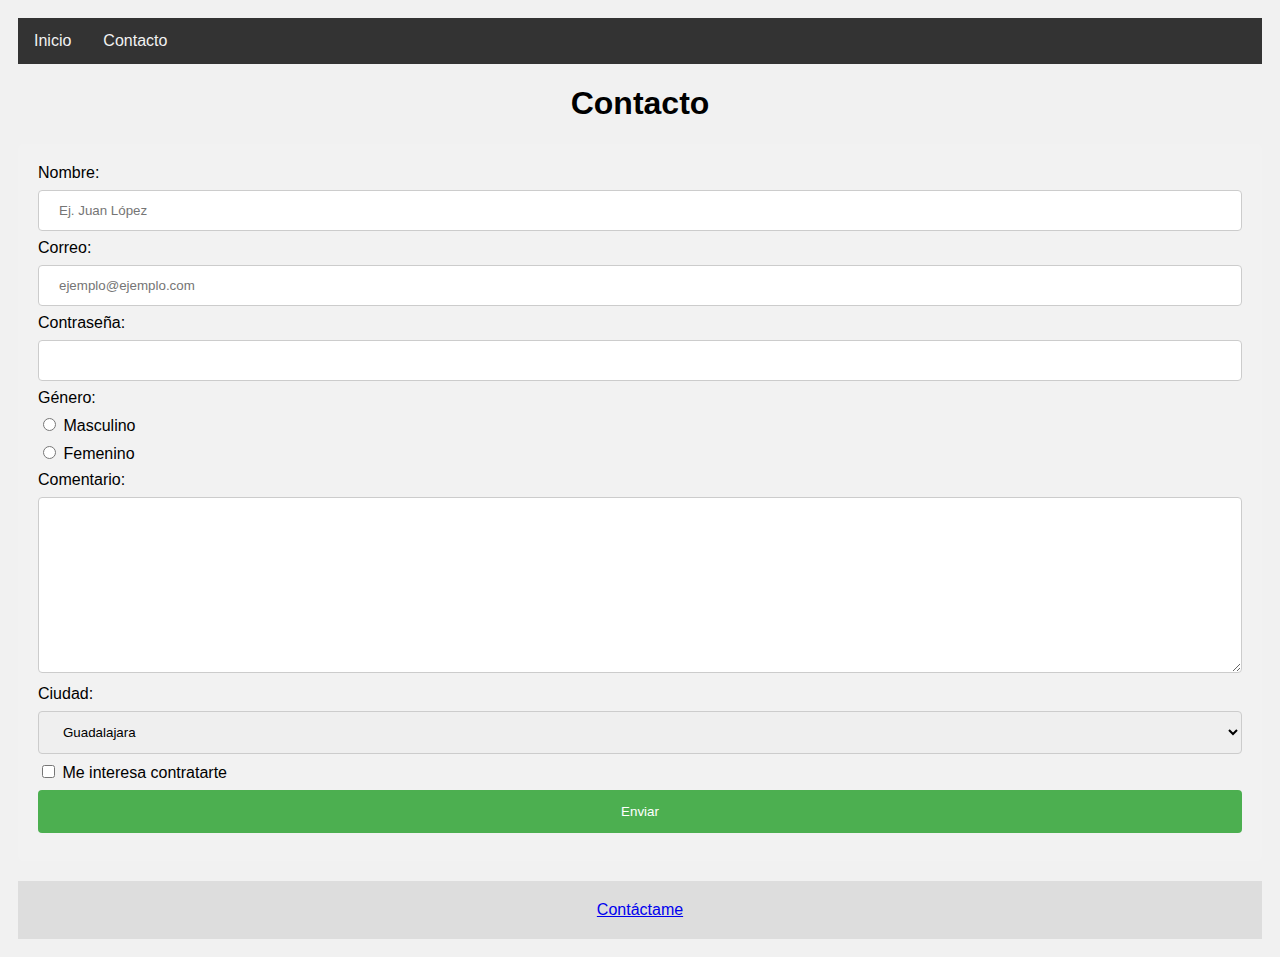
==== formulario.html @ 0d5ede7b "Primer commit" ====
<!DOCTYPE html>
<html lang="es">

<head>
    <meta charset="UTF-8">
    <meta http-equiv="X-UA-Compatible" content="IE=edge">
    <meta name="viewport" content="width=device-width, initial-scale=1.0">
    <link rel="stylesheet" href="styles.css">
    <title>Contacto</title>
</head>

<body>
    <div class="nav">
        <a href="index.html">Inicio</a>
        <a href="formulario.html">Contacto</a>
    </div>

    <h1 id="contact">Contacto</h1>

    <div class="form">
        <form action="formulario.html" method="get">
            <label for="name">Nombre:
                <input type="text" id="name" name="name" placeholder="Ej. Juan López" required>
            </label>

            <label for="mail">Correo:
                <input type="email" id="mail" name="mail" placeholder="ejemplo@ejemplo.com" required>
            </label>

            <label for="password">Contraseña:
                <input type="password" id="password" name="password" required>
            </label>

            <label for="radio">Género:</label>
            <label class="radio">
                <input name="radio" type="radio" value="male">
                <span>Masculino</span>
            </label>
            <label class="radio">
                <input name="radio" type="radio" value="female">
                <span>Femenino</span>
            </label>

            <label for="comment">Comentario:</label>
            <textarea id="comment" name="comment" cols="30" rows="10"></textarea>

            <label for="city">Ciudad: </label>
            <select id="city" name="city" required>
                <option value="gdl">Guadalajara</option>
                <option value="zppn">Zapopan</option>
                <option value="tnl">Tonalá</option>
                <option value="other">Otra</option>
            </select>

            <label for="contract">
                <input type="checkbox" id="contract" name="contract"> Me interesa contratarte
            </label>

            <button type="submit">Enviar</button>
        </form>
    </div>

    <div class="footer">
        <section>
            <a href="mailto:ulises.ortega2937@alumnos.udg.com">Contáctame</a>
        </section>
    </div>
</body>

</html>
---- styles.css ----
/******* General *******/
* {
    box-sizing: border-box;
}

body {
    font-family: Arial;
    padding: 10px;
    background: #f1f1f1;
}

/** Barra de navegación **/
.nav {
    overflow: hidden;
    background-color: #333;
}

.nav a {
    float: left;
    display: block;
    color: #f2f2f2;
    text-align: center;
    padding: 14px 16px;
    text-decoration: none;
}

.nav a:hover {
    background-color: #ddd;
    color: black;
}
/*************************/

/** Cuerpo de la página **/
.header {
    padding: 30px;
    text-align: center;
    background: white;
}

.header h1 {
    font-size: 50px;
}

.col {
    float: left;
    width: 50%;
}

.row:after {
    content: "";
    display: table;
    clear: both;
}

.card {
    background-color: white;
    padding: 10px;
    margin: 10px;
    min-height: 15vw;
}

.footer {
    padding: 20px;
    text-align: center;
    background: #ddd;
    margin-top: 20px;
}
/*************************/

/******* Tabla *******/
table {
    font-family: Arial, Helvetica, sans-serif;
    border-collapse: collapse;
    width: 100%;
}

table td, table th {
    border: 1px solid #ddd;
    padding: 8px;
}

table tr:nth-child(even) {
    background-color: #f2f2f2;
}

table tr:hover {
    background-color: #ddd;
}

table th {
    padding-top: 12px;
    padding-bottom: 12px;
    text-align: left;
    background-color: #333;
    color: white;
}
/*********************/

/******* Formulario *******/
#contact {
    font-size: 32px;
    text-align: center;
}

input[type=text],
input[type=email],
input[type=password],
textarea,
select {
    width: 100%;
    padding: 12px 20px;
    margin: 8px 0;
    display: inline-block;
    border: 1px solid #ccc;
    border-radius: 4px;
    box-sizing: border-box;
}

button[type=submit] {
    width: 100%;
    background-color: #4CAF50;
    color: white;
    padding: 14px 20px;
    margin: 8px 0;
    border: none;
    border-radius: 4px;
    cursor: pointer;
}

button[type=submit]:hover {
    background-color: #45a049;
}

.form {
    border-radius: 5px;
    background-color: #f2f2f2;
    padding: 20px;
}

.radio {
    display: block;
    cursor: pointer;
    user-select: none;
    text-align: left;
    margin: 8px 0;
}
/**************************/

/* Diseño responsive*/
@media screen and (max-width: 800px) {
    .col {
        width: 100%;
        padding: 0;
    }
}

@media screen and (max-width: 400px) {
    .nav a {
        float: none;
        width: 100%;
    }
}
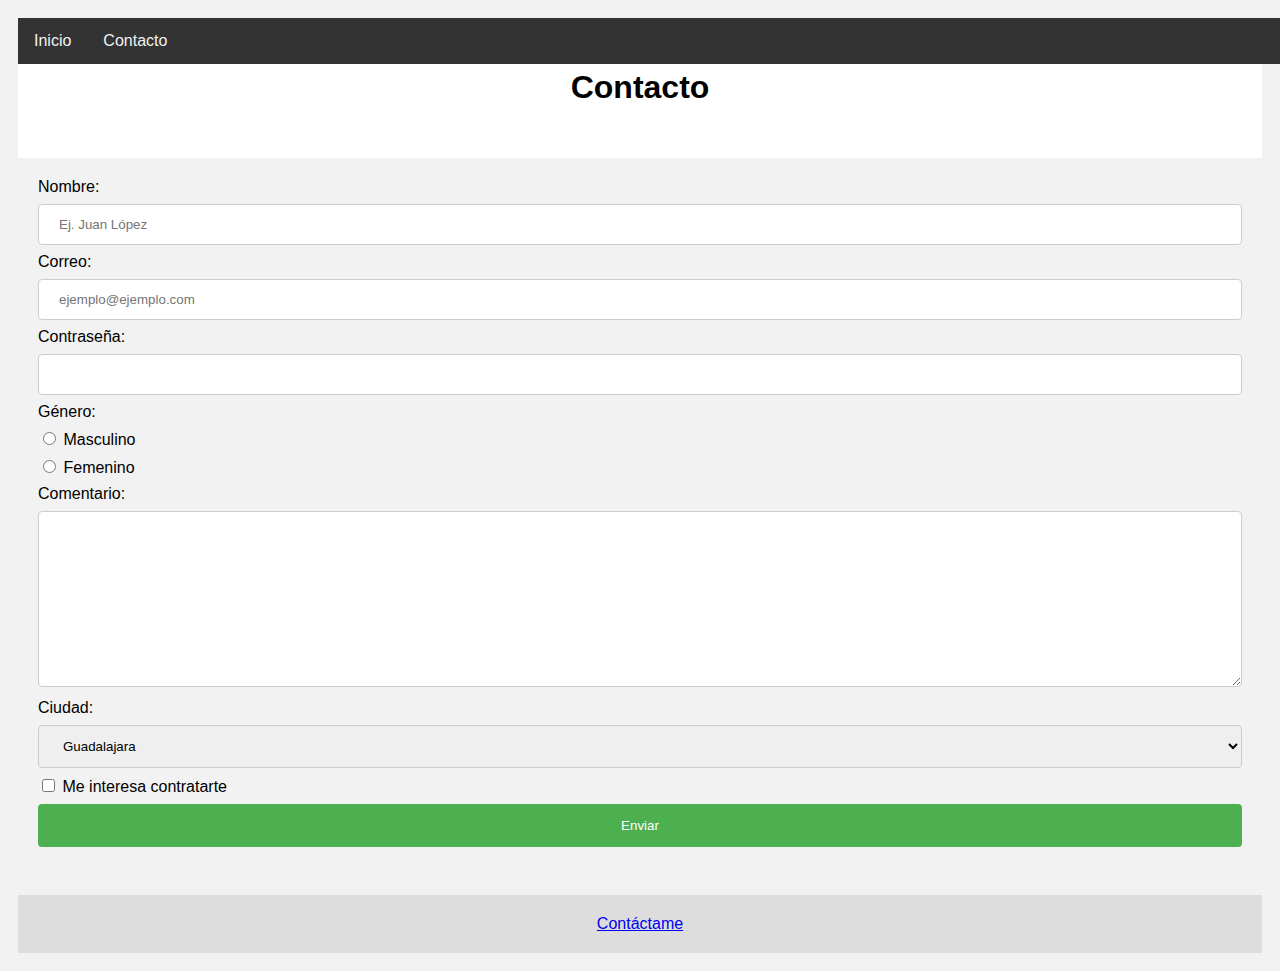
==== commit 3f7583a0: "Corrección visual en el formulario" ====
--- a/formulario.html
+++ b/formulario.html
@@ -15,7 +15,9 @@
         <a href="formulario.html">Contacto</a>
     </div>
 
-    <h1 id="contact">Contacto</h1>
+    <div class="header">
+        <h1 id="contact">Contacto</h1>
+    </div>
 
     <div class="form">
         <form action="formulario.html" method="get">
--- a/styles.css
+++ b/styles.css
@@ -13,6 +13,8 @@
 .nav {
     overflow: hidden;
     background-color: #333;
+    position: fixed;
+    width: 100%;
 }
 
 .nav a {
@@ -28,6 +30,7 @@
     background-color: #ddd;
     color: black;
 }
+
 /*************************/
 
 /** Cuerpo de la página **/
@@ -65,6 +68,7 @@
     background: #ddd;
     margin-top: 20px;
 }
+
 /*************************/
 
 /******* Tabla *******/
@@ -94,6 +98,7 @@
     background-color: #333;
     color: white;
 }
+
 /*********************/
 
 /******* Formulario *******/
@@ -144,6 +149,7 @@
     text-align: left;
     margin: 8px 0;
 }
+
 /**************************/
 
 /* Diseño responsive*/
